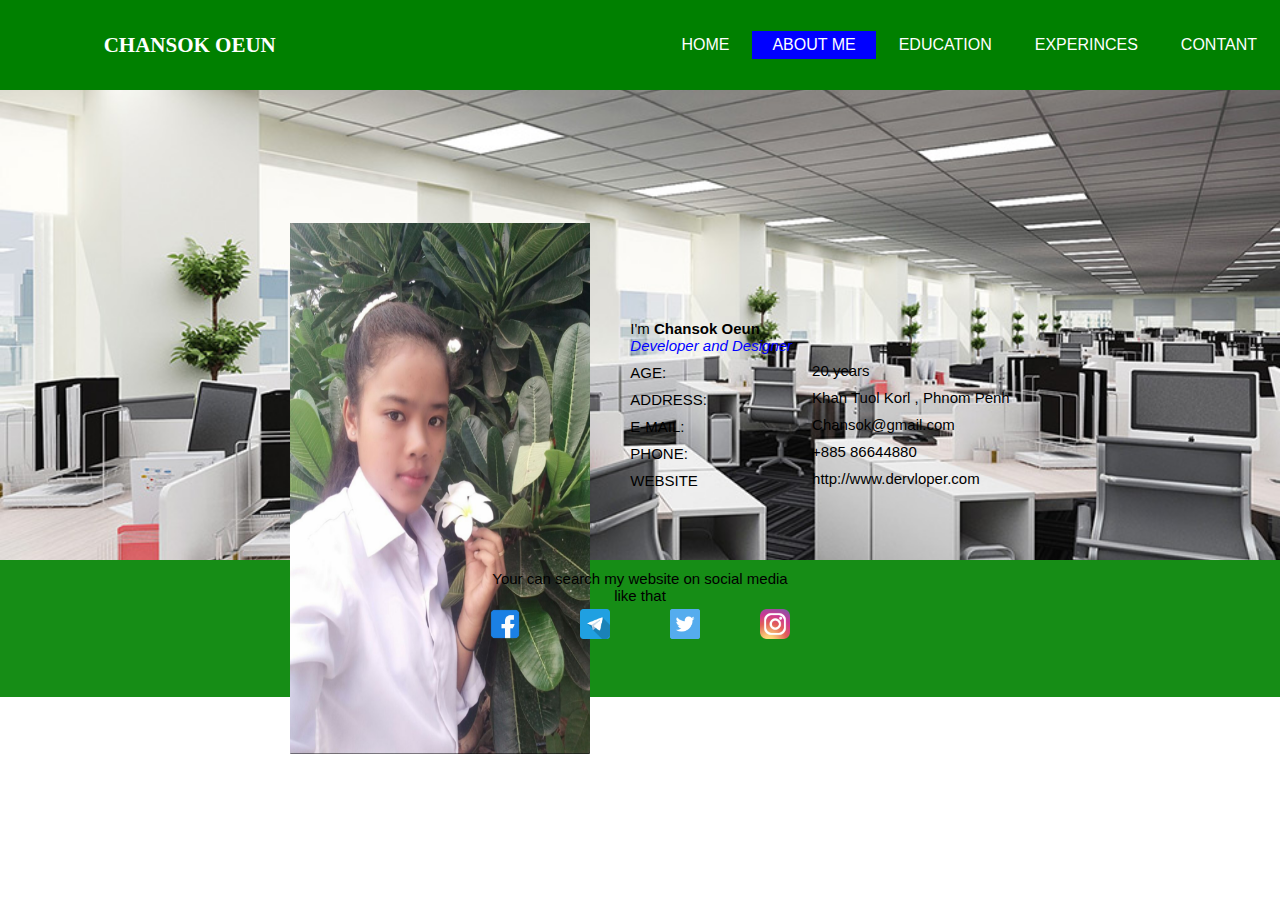
==== pages/about-me .html @ 2fc4b454 "index" ====
<!DOCTYPE html>
<html lang="en">
<head>
    <meta charset="UTF-8">
    <meta http-equiv="X-UA-Compatible" content="IE=edge">
    <meta name="viewport" content="width=device-width, initial-scale=1.0">
    <title>My-CV</title>
    <link rel="stylesheet" href="/css/style.css">
</head>
<body>
    <div class="manu">
        <nav>
            <h4>CHANSOK OEUN</h4>
            <nav>
                <ul>
                    <li><a href="../index.html">Home</a></li>
                    <li class="active"><a href="#">About Me</a></li>
                    <li><a href="education.html">Education</a></li>
                    <li><a href="experinces.html">Experinces</a></li>
                    <li><a href="contact.html">Contant</a></li>
                </ul>
            </nav>
            
        </nav>
    </div>
    <div class="center">
        <div class="imge">
            <img src="../images/follwe.jpg" alt="" class="picture1">
        </div>
        <div class="class7">
            <div class="class07">
                <P>I'm <b>Chansok Oeun</b> <i class="itaty"> <br> Developer and Designer</i></P>
                <p>AGE:</p>
                <P>ADDRESS:</P>
                <P>E-MAIL:</P>
                <P>PHONE:</P>
                <P>WEBSITE</P>
            </div>
            <div class="class8">
                <p> 20 years</p>
                <p>Khan Tuol Korl , Phnom Penh</p>
                <p>Chansok@gmail.com</p>
                <p>+885 86644880</p>
                <p>http://www.dervloper.com</p>
            </div>
        </div>
    </div>
    <footer>
        <p class="class3">Your can search my website on social media </p>
        <p class="class4">like that</p>
        <div class="icon">
            <img src="/images/facebook.png" alt="">
            <img src="/images/telegram.png" alt="">
            <img src="/images/tweet ter.png" alt="">
            <img src="/images/instagram.png" alt="">
        </div>
    </footer>










</body>
</html>
---- css/style.css ----
body{
    margin: 0;
    padding: 0;
    font-family: sans-serif;


}

nav{
    
    display: flex;
    align-items: center;
    position: sticky;
    justify-content:right;
    background: green;
    /* background-image: linear-gradient(); */
    height: 10vh;
}

ul{
    display: flex;
    
    

}
ul li{
    list-style: none;
    margin-right: 3px;
    padding: 5px 20px;
    
    

  
}
ul li a{
    text-decoration: none;
    color:rgb(255, 255, 255);
    text-transform: uppercase;
    
    
    
    
}
ul li:hover{

    background: rgb(187, 139, 139);
    border-radius: 5px;
    
}
h4{
    margin-right: 27%;
    font-size: 21px;
    font-family: 'EB Garamond', serif;
    color:white;
}
.active{
    background: blue;
}
.home{
    background-image: url(../images/head.JPEG);
    background-size: cover;  
    background-position:  center;
    padding-top:30px ;
    height: 90vh;

}
.class01{
    font-size: 40px;
    padding-top: 15px;
}
.class0{
    font-size: 30px;
}

.class01,
.class0,
.class1,
.class2{
    justify-content: center;
    align-items: center;
    display: flex;
    color: rgb(250, 250, 250);  
    font-weight: bold;
}
button{
    margin: auto;
    display: flex;
    justify-content: center;
    padding: 10px;
    width: 15%;
    font-weight:20px ;
    background: blue;
    border-radius: 10px;
    color: white;
    margin-top: 50px;
}
footer{
    background: rgb(22, 141, 22);
    margin: 0;
    padding: 10px;  
    height: 13vh;
}
footer p{
    margin: 0;
}
.icon{
    justify-content: center;
    align-items: center;
    display: flex; 
}
img{
    height: 30px;
    margin: 30px;
    margin-top: 5px;
    border-radius: 1px;
}
.class3, 
.class4{
    display: flex;
    justify-content: center;
    align-items: center;  
    
}



@media(max-width:768px){
    nav{
    
        display: flex;
        align-items: center;
        position: sticky;
        justify-content:right;
        background: rgb(38, 141, 38);
        height: 9vh;
    }
    
    ul{
        display: flex;
        
        
    
    }
    ul li{
        list-style: none;
        margin-right: 1px;
        padding: 5px 20px;
        
        
    
      
    }
    ul li a{
        text-decoration: none;
        color:rgb(255, 255, 255);
        text-transform: uppercase;
        font-size: 10px;
        
        
        
        
    }
    ul li:hover{
    
        background: rgb(187, 139, 139);
        border-radius: 5px;
        
    }
    h4{
        margin-right: 10%;
        font-size: 15px;
        font-family: 'EB Garamond', serif;
        color:white;
    }
    .active{
        background: blue;
    }
    .home{
        background-image: url(../images/head.JPEG);
        background-size: cover;  
        background-position:  center;
        padding-top:20px ;
        height: 75vh;
    
    }
    .class01{
        font-size:25px;
        padding-top: 15px;
    }
    .class0{
        font-size: 20px;
        color: blue;
        margin-top: 20px;
    }
    
    .class01,
    .class0,
    .class1,
    .class2{
        margin: 30px;
        justify-content: center;
        align-items: center;
        display: flex;
        color: rgb(250, 250, 250);  
        font-weight: bold;
    }
    .class2{
        font-size: 10px;
    }
    .class1{
        font-size: 15px;
    }
    button{
        margin: auto;
        display: flex;
        justify-content: center;
        padding: 6px;
        width: 15%;
        font-size: 11px;
        background: blue;
        border-radius: 8px;
        color: white;
        margin-top: 20px;
    }
    footer{
        background: rgb(38, 146, 38);
        height: 9vh;
    }
    footer p{
        margin: 0;
    }
    .icon{
        justify-content: center;
        align-items: center;
        display: flex; 
    }
    img{
        height: 18px;
        margin: 30px;
        margin-top: 5px;
        border-radius: 1px;
    }
    .class3, 
    .class4{
        display: flex;
        justify-content: center;
        align-items: center;
        font-size: 12px;  
        
    }

   

} 


@media(max-width:375px){
    nav{
    
        display: flex;
        align-items: center;
        position: sticky;
        justify-content:right;
        background: rgb(38, 141, 38);
        height: 9vh;
    }
    
    ul{
        display: flex;
        
        
    
    }
    ul li{
        list-style: none;
        margin-right: 1px;
        padding: 5px 20px;
        
        
    
      
    }
    ul li a{
        text-decoration: none;
        color:rgb(255, 255, 255);
        text-transform: uppercase;
        font-size: 5px;
        
        
        
        
    }
    ul li:hover{
    
        background: rgb(187, 139, 139);
        border-radius: 5px;
        
    }
    h4{
        margin-right: 10%;
        font-size: 10px;
        font-family: 'EB Garamond', serif;
        color:white;
    }
    .active{
        background: blue;
    }
    .home{
        background-image: url(../images/head.JPEG);
        background-size: cover;  
        background-position:  center;
        padding-top:20px ;
        height: 70vh;
    
    }
    .class01{
        font-size:25px;
        padding-top: 15px;
    }
    .class0{
        font-size: 20px;
        color: blue;
        margin-top: 20px;
    }
    
    .class01,
    .class0,
    .class1,
    .class2{
        margin: 30px;
        justify-content: center;
        align-items: center;
        display: flex;
        color: rgb(250, 250, 250);  
        font-weight: bold;
    }
    .class2{
        font-size: 10px;
    }
    .class1{
        font-size: 15px;
    }
    button{
        margin: auto;
        display: flex;
        justify-content: center;
        padding: 6px;
        width: 15%;
        font-size: 11px;
        background: blue;
        border-radius: 8px;
        color: white;
        margin-top: 20px;
    }
    footer{
        background: rgb(38, 146, 38);
        height: 9vh;
    }
    footer p{
        margin: 0;
    }
    .icon{
        justify-content: center;
        align-items: center;
        display: flex; 
    }
    img{
        height: 18px;
        margin: 30px;
        margin-top: 5px;
        border-radius: 1px;
    }
    .class3, 
    .class4{
        display: flex;
        justify-content: center;
        align-items: center;
        font-size: 12px;  
        
    }

   
   
    


}


/* =============about me============================= */
.center{
    background-image: url(../images/office.jpg);
    background-size: cover;  
    background-position:  center;
    padding-top:20px ;
    height: 50vh;
    display: flex;
    justify-content: center;
}
.picture1{
    width: 300px;
    height: 59vh;
    padding-top: 30%;

}
.imge{
    display: flex;
    justify-content: center;
}

.class7{
    display: flex;
    align-items: center;
    
}
.class07{
    padding-top: 35%;
}

.class8{
    padding-top: 45%;
}
p{
    margin: 10px; 
    font-size: 15px;
}
.itaty{
    color: blue;
}
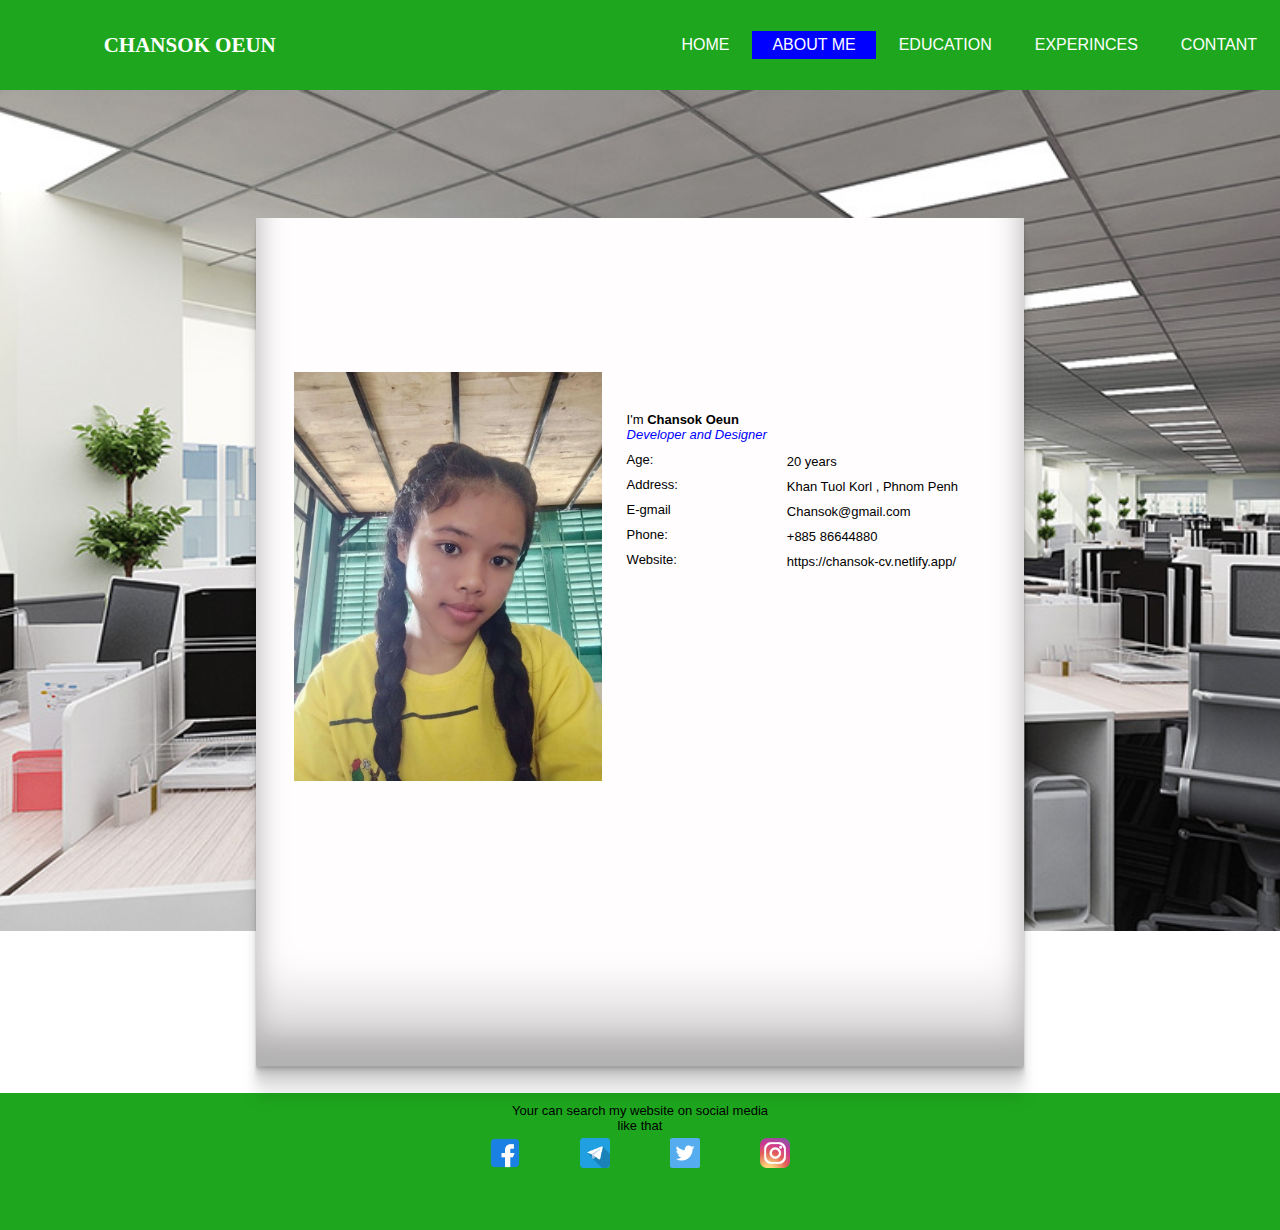
==== commit d46b4883: "index" ====
--- a/pages/about-me .html
+++ b/pages/about-me .html
@@ -5,65 +5,75 @@
     <meta http-equiv="X-UA-Compatible" content="IE=edge">
     <meta name="viewport" content="width=device-width, initial-scale=1.0">
     <title>My-CV</title>
-    <link rel="stylesheet" href="/css/style.css">
+    <link rel="stylesheet" href="../css/style.css">
+    <link rel="stylesheet" href="https://cdnjs.cloudflare.com/ajax/libs/font-awesome/4.7.0/css/font-awesome.min.css">
 </head>
 <body>
-    <div class="manu">
-        <nav>
-            <h4>CHANSOK OEUN</h4>
+    <div class="container">
+        <div class="manu">
             <nav>
-                <ul>
-                    <li><a href="../index.html">Home</a></li>
-                    <li class="active"><a href="#">About Me</a></li>
-                    <li><a href="education.html">Education</a></li>
-                    <li><a href="experinces.html">Experinces</a></li>
-                    <li><a href="contact.html">Contant</a></li>
-                </ul>
+                <h4>CHANSOK OEUN</h4>
+                <nav>
+                    <ul>
+                        <li><a href="../index.html">Home</a></li>
+                        <li class="active"><a href="#">About Me</a></li>
+                        <li><a href="education.html">Education</a></li>
+                        <li><a href="experinces.html">Experinces</a></li>
+                        <li><a href="contact.html">Contant</a></li>
+                    </ul>
+                </nav>
+                
             </nav>
+        </div>
+        <div class="center">
+            <div class="so">
+
+                <div class="imge">
+                    <img src="../images/phone.JPEG" alt="">
+                </div>
+                <div class="class7">
+                    <div class="class07">
+                        <P>I'm <b>Chansok Oeun</b> <i class="itaty"> <br> Developer and Designer</i></P>
+                        <p>Age:</p>
+                        <P>Address:</P>
+                        <P>E-gmail</P>
+                        <P>Phone:</P>
+                        <P>Website:</P>
+                    </div>
+                    <div class="class8">
+                        <p> 20 years</p>
+                        <p>Khan Tuol Korl , Phnom Penh</p>
+                        <p>Chansok@gmail.com</p>
+                        <p>+885 86644880</p>
+                        <p>https://chansok-cv.netlify.app/</p>
+                        
+                    </div>
+                </div>
+        
+            </div>
             
-        </nav>
-    </div>
-    <div class="center">
-        <div class="imge">
-            <img src="../images/follwe.jpg" alt="" class="picture1">
-        </div>
-        <div class="class7">
-            <div class="class07">
-                <P>I'm <b>Chansok Oeun</b> <i class="itaty"> <br> Developer and Designer</i></P>
-                <p>AGE:</p>
-                <P>ADDRESS:</P>
-                <P>E-MAIL:</P>
-                <P>PHONE:</P>
-                <P>WEBSITE</P>
-            </div>
-            <div class="class8">
-                <p> 20 years</p>
-                <p>Khan Tuol Korl , Phnom Penh</p>
-                <p>Chansok@gmail.com</p>
-                <p>+885 86644880</p>
-                <p>http://www.dervloper.com</p>
-            </div>
         </div>
     </div>
+    
     <footer>
         <p class="class3">Your can search my website on social media </p>
         <p class="class4">like that</p>
         <div class="icon">
-            <img src="/images/facebook.png" alt="">
-            <img src="/images/telegram.png" alt="">
-            <img src="/images/tweet ter.png" alt="">
-            <img src="/images/instagram.png" alt="">
+            <a href="https://www.facebook.com/chansok.oeun.92">
+                <img src="/images/facebook.png" alt="">
+            </a>
+            <a href="">
+                <img src="/images/telegram.png" alt="">
+            </a>
+            <a href="">
+                <img src="/images/tweet ter.png" alt="">
+            </a>
+            <a href="">
+                <img src="/images/instagram.png" alt="">
+            </a>
         </div>
     </footer>
 
 
-
-
-
-
-
-
-
-
 </body>
 </html>--- a/css/style.css
+++ b/css/style.css
@@ -12,8 +12,7 @@
     align-items: center;
     position: sticky;
     justify-content:right;
-    background: green;
-    /* background-image: linear-gradient(); */
+    background: #1ea71e;
     height: 10vh;
 }
 
@@ -94,8 +93,9 @@
     color: white;
     margin-top: 50px;
 }
+/* ==fooder=== */
 footer{
-    background: rgb(22, 141, 22);
+    background: #1ea71e;
     margin: 0;
     padding: 10px;  
     height: 13vh;
@@ -108,7 +108,10 @@
     align-items: center;
     display: flex; 
 }
-img{
+
+
+
+.icon img{
     height: 30px;
     margin: 30px;
     margin-top: 5px;
@@ -120,6 +123,18 @@
     justify-content: center;
     align-items: center;  
     
+}
+/* ==========experrince=== */
+.class15{
+    display: flex;
+}
+.cover{
+    width: 85%;
+    height: 45vh;
+    display: flex;
+}
+.work{
+    display: flex;
 }
 
 
@@ -248,6 +263,8 @@
         font-size: 12px;  
         
     }
+    /* ===about== */
+
 
    
 
@@ -389,44 +406,61 @@
 
 /* =============about me============================= */
 .center{
-    background-image: url(../images/office.jpg);
+    background-image: url(../images/office.jpg) ;
     background-size: cover;  
     background-position:  center;
-    padding-top:20px ;
-    height: 50vh;
-    display: flex;
+    margin-bottom: 18vh;
+    display: flex;
+
+
+}
+.so {
+    display: flex;
+    width: 60%;
+    margin: auto;
+    height: 80vh;
+    margin-bottom: -15vh;
+    margin-top: 10%;
     justify-content: center;
-}
-.picture1{
-    width: 300px;
-    height: 59vh;
-    padding-top: 30%;
-
-}
+    background-color:rgb(255, 253, 253);
+    padding-bottom: 10%; 
+    box-shadow: rgba(0, 0, 0, 0.088) 0px -23px 25px 0px inset, rgba(0, 0, 0, 0.15) 0px -36px 30px 0px inset, rgba(0, 0, 0, 0.1) 0px -79px 40px 0px inset, rgba(0, 0, 0, 0.06) 0px 2px 1px, rgba(0, 0, 0, 0.09) 0px 4px 2px, rgba(0, 0, 0, 0.09) 0px 8px 4px, rgba(0, 0, 0, 0.09) 0px 16px 8px, rgba(0, 0, 0, 0.09) 0px 32px 16px;
+}
+.imge img {
+    width: 100%;
+    margin-top: 50%;
+   
+
+} 
 .imge{
-    display: flex;
-    justify-content: center;
+    width: 40%;
 }
 
 .class7{
-    display: flex;
-    align-items: center;
+    width: 50%;
+    display: flex;
+    margin-top: 24%;
+    margin-bottom: 5px;
+
     
 }
 .class07{
-    padding-top: 35%;
-}
-
+    margin-left: 15px;
+}
 .class8{
-    padding-top: 45%;
-}
+    padding-top: 42px;
+}
+
+
+ 
 p{
     margin: 10px; 
-    font-size: 15px;
+    font-size: 13px;
 }
 .itaty{
     color: blue;
-}
-
-
- +    font-size: 13px;
+
+}
+/* /* ==exper=== */
+
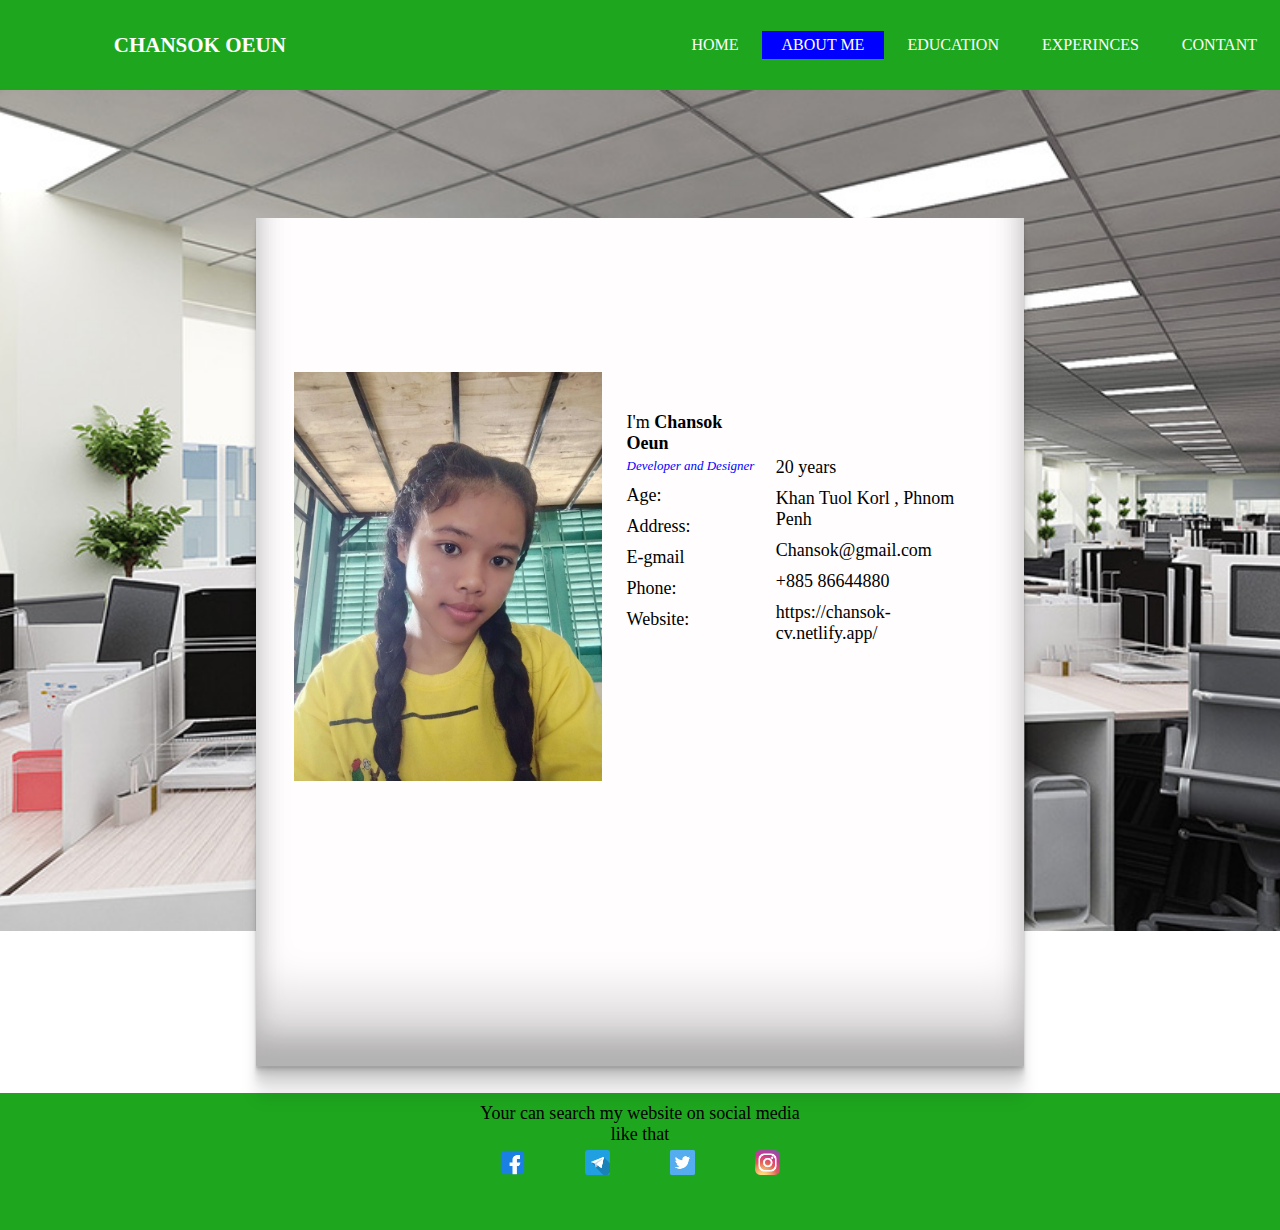
==== commit 9c523da0: "index" ====
--- a/pages/about-me .html
+++ b/pages/about-me .html
@@ -33,7 +33,7 @@
                 </div>
                 <div class="class7">
                     <div class="class07">
-                        <P>I'm <b>Chansok Oeun</b> <i class="itaty"> <br> Developer and Designer</i></P>
+                        <P>I'm <span> Chansok Oeun</span>  <i class="itaty"> <br> Developer and Designer</i></P>
                         <p>Age:</p>
                         <P>Address:</P>
                         <P>E-gmail</P>
--- a/css/style.css
+++ b/css/style.css
@@ -1,7 +1,7 @@
 body{
     margin: 0;
     padding: 0;
-    font-family: sans-serif;
+    font-family:serif;
 
 
 }
@@ -26,10 +26,6 @@
     list-style: none;
     margin-right: 3px;
     padding: 5px 20px;
-    
-    
-
-  
 }
 ul li a{
     text-decoration: none;
@@ -112,10 +108,10 @@
 
 
 .icon img{
-    height: 30px;
+    height: 25px;
     margin: 30px;
     margin-top: 5px;
-    border-radius: 1px;
+    border-radius: px;
 }
 .class3, 
 .class4{
@@ -140,6 +136,147 @@
 
 
 @media(max-width:768px){
+    ul li a{
+        font-size: 10px; 
+    }
+    h4{
+        margin-right: 10%;
+        font-size: 15px;
+    }
+    .class01,
+    .class0,
+    .class1,
+    .class2{
+        margin: 30px;
+    }
+    .class2{
+        font-size: 10px;
+    }
+    .class1{
+        font-size: 15px;
+    }
+    button{
+        padding: 6px;
+        width: 15%;
+        font-size: 11px;
+        border-radius: 8px;
+    }
+    img{
+        height: 18px;
+        margin: 30px;
+        margin-top: 5px;
+        border-radius: 1px;
+    }
+    .class3, 
+    .class4{
+        font-size: 12px;    
+    }
+    /* ===about== */
+    .center{
+        margin-bottom: 18vh;
+    }
+    .so {
+        width: 10%;
+        height: 80vh;
+        margin-bottom: -15vh;
+        margin-top: 10%;
+        padding-bottom: 10%; 
+    }
+    .imge img {
+        width: 100%;
+        margin-top: 50%;
+    } 
+    .imge{
+        width: 40%;
+    }
+    
+    .class7{
+        width: 50%;
+        display: flex;
+        margin-top: 24%;
+        margin-bottom: 5px;
+    }
+    .class07{
+        margin-left: 15px;
+    }
+    .class8{
+        padding-top: 45px;
+    }
+    p{
+        margin: 10px; 
+        font-size: 12px;
+    }
+
+    .itaty{
+        font-size: 13px;
+    
+    }
+    /* /* ==education== */
+    
+    .class08{
+        display: flex;
+        background-color: rgb(189, 86, 86);
+        padding-top: 25px;
+    
+    
+    
+    }
+    .follwer{
+        width: 60%;
+        margin-left: 30%;
+        margin-bottom: 30px;
+        
+       
+    }
+    .class9{
+        margin-left: 10px;
+        font-size: 18px;
+        margin-top: 30px;
+        width: 60%;
+        
+    
+    }
+    
+    .class10{
+        width: 25%;
+        padding: 30px;
+        box-shadow: rgba(0, 0, 0, 0.19) 0px 10px 20px, rgba(0, 0, 0, 0.23) 0px 6px 6px;    
+        
+    }
+    .class11{
+        width: 300px;
+    
+    }
+    .hat{
+        justify-content: center;
+        align-items: center;
+        margin: auto;
+        width: 80px;
+    }
+    .imge1{
+      display: flex;
+    }
+    
+    b{
+        display: flex;
+        justify-content: center;
+    }
+    .know{
+        display: flex;
+        padding: 30px;
+        justify-content: space-around;
+     
+        
+    }
+    
+
+
+   
+
+} 
+
+
+@media(max-width:375px){
     nav{
     
         display: flex;
@@ -169,7 +306,7 @@
         text-decoration: none;
         color:rgb(255, 255, 255);
         text-transform: uppercase;
-        font-size: 10px;
+        font-size: 5px;
         
         
         
@@ -183,7 +320,7 @@
     }
     h4{
         margin-right: 10%;
-        font-size: 15px;
+        font-size: 10px;
         font-family: 'EB Garamond', serif;
         color:white;
     }
@@ -195,7 +332,7 @@
         background-size: cover;  
         background-position:  center;
         padding-top:20px ;
-        height: 75vh;
+        height: 70vh;
     
     }
     .class01{
@@ -263,138 +400,6 @@
         font-size: 12px;  
         
     }
-    /* ===about== */
-
-
-   
-
-} 
-
-
-@media(max-width:375px){
-    nav{
-    
-        display: flex;
-        align-items: center;
-        position: sticky;
-        justify-content:right;
-        background: rgb(38, 141, 38);
-        height: 9vh;
-    }
-    
-    ul{
-        display: flex;
-        
-        
-    
-    }
-    ul li{
-        list-style: none;
-        margin-right: 1px;
-        padding: 5px 20px;
-        
-        
-    
-      
-    }
-    ul li a{
-        text-decoration: none;
-        color:rgb(255, 255, 255);
-        text-transform: uppercase;
-        font-size: 5px;
-        
-        
-        
-        
-    }
-    ul li:hover{
-    
-        background: rgb(187, 139, 139);
-        border-radius: 5px;
-        
-    }
-    h4{
-        margin-right: 10%;
-        font-size: 10px;
-        font-family: 'EB Garamond', serif;
-        color:white;
-    }
-    .active{
-        background: blue;
-    }
-    .home{
-        background-image: url(../images/head.JPEG);
-        background-size: cover;  
-        background-position:  center;
-        padding-top:20px ;
-        height: 70vh;
-    
-    }
-    .class01{
-        font-size:25px;
-        padding-top: 15px;
-    }
-    .class0{
-        font-size: 20px;
-        color: blue;
-        margin-top: 20px;
-    }
-    
-    .class01,
-    .class0,
-    .class1,
-    .class2{
-        margin: 30px;
-        justify-content: center;
-        align-items: center;
-        display: flex;
-        color: rgb(250, 250, 250);  
-        font-weight: bold;
-    }
-    .class2{
-        font-size: 10px;
-    }
-    .class1{
-        font-size: 15px;
-    }
-    button{
-        margin: auto;
-        display: flex;
-        justify-content: center;
-        padding: 6px;
-        width: 15%;
-        font-size: 11px;
-        background: blue;
-        border-radius: 8px;
-        color: white;
-        margin-top: 20px;
-    }
-    footer{
-        background: rgb(38, 146, 38);
-        height: 9vh;
-    }
-    footer p{
-        margin: 0;
-    }
-    .icon{
-        justify-content: center;
-        align-items: center;
-        display: flex; 
-    }
-    img{
-        height: 18px;
-        margin: 30px;
-        margin-top: 5px;
-        border-radius: 1px;
-    }
-    .class3, 
-    .class4{
-        display: flex;
-        justify-content: center;
-        align-items: center;
-        font-size: 12px;  
-        
-    }
 
    
    
@@ -448,19 +453,219 @@
     margin-left: 15px;
 }
 .class8{
-    padding-top: 42px;
+    padding-top: 45px;
 }
 
 
  
 p{
     margin: 10px; 
-    font-size: 13px;
+    font-size: 18px;
+}
+span{
+    font-weight: bold;
 }
 .itaty{
     color: blue;
     font-size: 13px;
 
 }
-/* /* ==exper=== */
-
+/* /* ==education== */
+
+.class08{
+    display: flex;
+    background-color: rgb(229, 226, 226);
+    padding-top: 25px;
+
+
+
+}
+.follwer{
+    width: 60%;
+    margin-left: 30%;
+    margin-bottom: 30px;
+    
+   
+}
+.class9{
+    margin-left: 10px;
+    font-size: 18px;
+    margin-top: 30px;
+    width: 60%;
+    
+
+}
+
+.class10{
+    width: 25%;
+    padding: 30px;
+    box-shadow: rgba(0, 0, 0, 0.19) 0px 10px 20px, rgba(0, 0, 0, 0.23) 0px 6px 6px;    
+    
+}
+.class11{
+    width: 300px;
+
+}
+.hat{
+    justify-content: center;
+    align-items: center;
+    margin: auto;
+    width: 80px;
+}
+.imge1{
+  display: flex;
+}
+
+b{
+    display: flex;
+    justify-content: center;
+}
+.know{
+    display: flex;
+    padding: 30px;
+    justify-content: space-around;
+ 
+    
+}
+
+/* ==experince=== */
+.imge2{
+    width: 19%;
+    margin-left: 40px;
+   
+}
+.class15{
+    background-color: rgb(213, 223, 213);
+    width: 90%;
+    margin: auto;
+    padding: 2%;
+    
+}
+.class20{
+    background-color: rgb(209, 202, 202);
+    display: flex;
+    padding: 2%;
+    width: 90%;
+    margin: auto;
+    margin-top: 20px;
+    margin-bottom: 20px;
+  
+}
+.new{
+    font-size: 18px;
+    padding: 10px;
+}
+.teach{
+    width: 80%;
+}
+.class18{
+    font-size: 18px;
+    width: 60%;
+    padding: 50px;
+    margin-left: -40px;
+
+}
+.coverletter{
+    /* background: rgb(153, 156, 165); */
+    width: 70%;
+    margin: auto;
+    align-items: center;
+    padding-top: 20px;
+    padding: 5%;
+    margin-bottom: 20px;
+    box-shadow: rgba(100, 100, 111, 0.2) 0px 7px 29px 0px;
+
+} 
+
+.nam{
+    font-size: 18px;
+    padding-left: 20px;
+}
+.class23{
+    justify-content: center;
+    align-items: center;
+    display: flex;
+}
+.class25,
+.sin{
+    margin-left: 20px;
+}
+/* ==cotact== */
+.class27{
+    padding-bottom: 20px;
+}
+/* form{
+    border: 2px solid black;
+    padding-bottom: 0px;
+}
+input[type="text"]{
+    width: 40%;
+    padding: 15px;
+    margin-bottom: 20px;
+    margin-left: 40px;
+}
+.row{
+    display: flex;
+    margin-left: 20px;
+}
+   */
+
+   form {
+    width: 40%;
+    border: 1px solid #ccc;
+    padding: 60px;
+    
+}
+.row {
+    display: flex;
+    margin: 20px;
+}
+.colLeft {
+    width: 20%;
+    display: flex;
+    align-items: center;
+
+}
+.colRight {
+    width: 80%;
+    display: flex;
+    justify-content: space-between;
+}
+
+input[type="text"]{
+    width: 100%;
+    height: 3em;
+    font: 1em ;
+
+}
+label{
+    font-size: 17px;
+}
+h2{
+    display: flex;
+    justify-content: center;
+}
+.map{
+    width: 40%;
+    box-shadow: rgba(50, 50, 93, 0.25) 0px 50px 100px -20px, rgba(0, 0, 0, 0.3) 0px 30px 60px -30px;
+}
+.big{
+    display: flex;
+}
+button{
+    margin-bottom: 20px;
+    font-weight: bold;
+    font-size: 15px;
+
+}
+
+
+
+
+
+
+
+
+
+
+
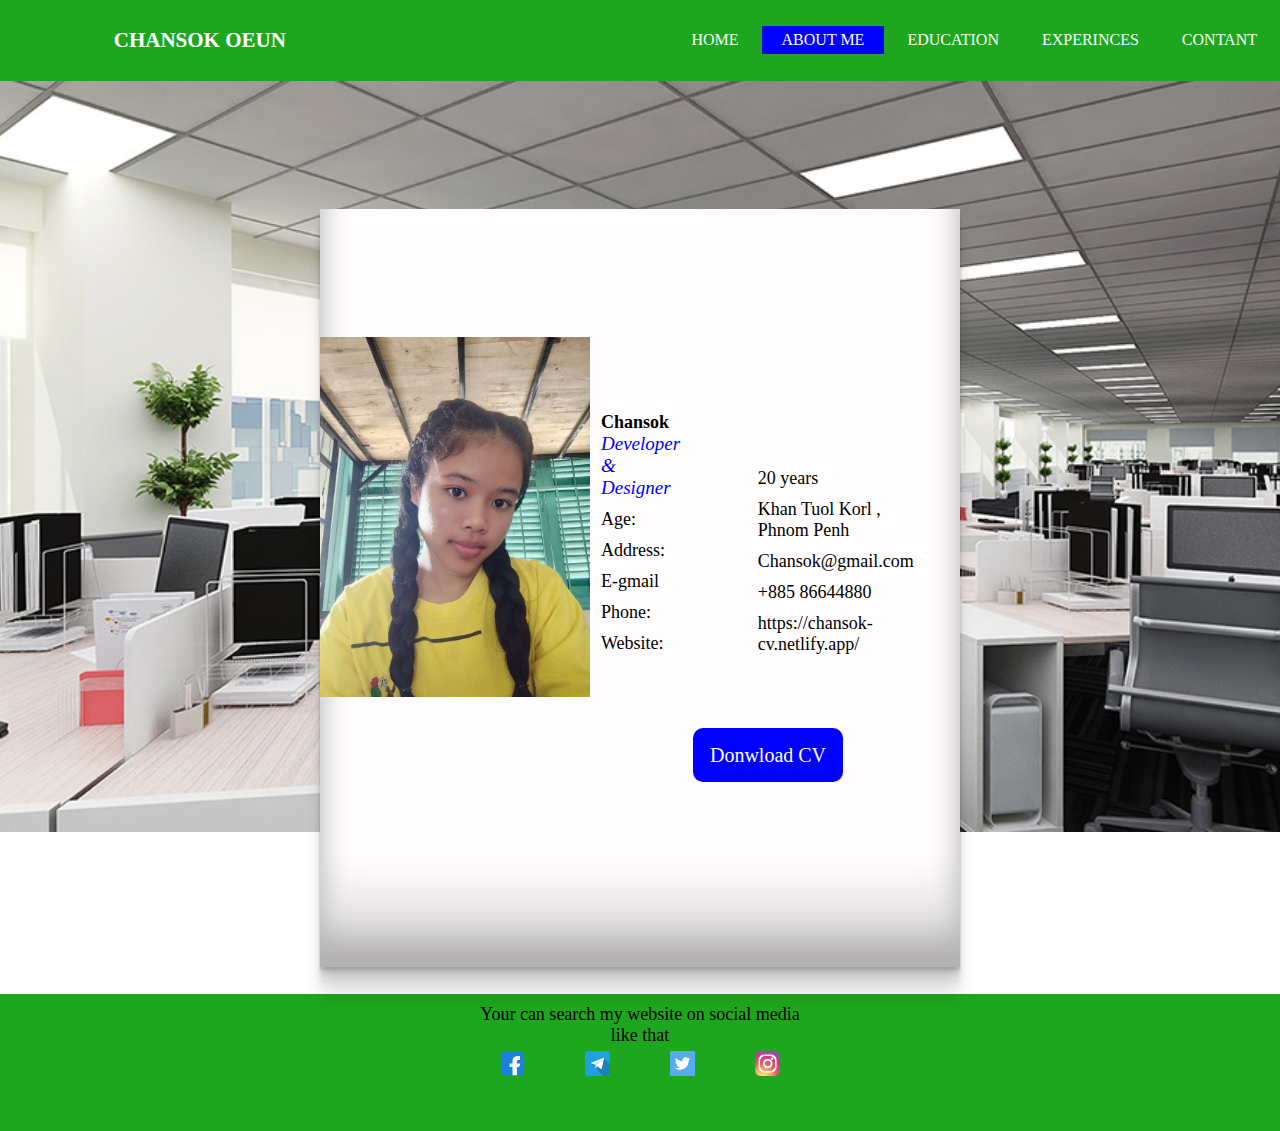
==== commit 16965d0a: "index" ====
--- a/pages/about-me .html
+++ b/pages/about-me .html
@@ -25,31 +25,36 @@
                 
             </nav>
         </div>
-        <div class="center">
+        <div class="pictures">
             <div class="so">
-
                 <div class="imge">
                     <img src="../images/phone.JPEG" alt="">
                 </div>
-                <div class="class7">
-                    <div class="class07">
-                        <P>I'm <span> Chansok Oeun</span>  <i class="itaty"> <br> Developer and Designer</i></P>
-                        <p>Age:</p>
-                        <P>Address:</P>
-                        <P>E-gmail</P>
-                        <P>Phone:</P>
-                        <P>Website:</P>
+                <div class="class34">
+                    <div class="class7">
+                        <div class="class07">
+                            <P><span> Chansok</span>  <i class="itaty"> <br> Developer & Designer</i></P>
+                            <p>Age:</p>
+                            <P>Address:</P>
+                            <P>E-gmail</P>
+                            <P>Phone:</P>
+                            <P>Website:</P>
+                        </div>
+                        <div class="class8">
+                            <p> 20 years</p>
+                            <p>Khan Tuol Korl , Phnom Penh</p>
+                            <p>Chansok@gmail.com</p>
+                            <p>+885 86644880</p>
+                            <p>https://chansok-cv.netlify.app/</p>
+                            
+                        </div>
+
                     </div>
-                    <div class="class8">
-                        <p> 20 years</p>
-                        <p>Khan Tuol Korl , Phnom Penh</p>
-                        <p>Chansok@gmail.com</p>
-                        <p>+885 86644880</p>
-                        <p>https://chansok-cv.netlify.app/</p>
-                        
+                    <div class="down">
+                        <div class="donwloding">Donwload CV</div>
                     </div>
                 </div>
-        
+            
             </div>
             
         </div>
--- a/css/style.css
+++ b/css/style.css
@@ -5,22 +5,19 @@
 
 
 }
-
-nav{
-    
+.manu {
+    background: #1ea71e;
+
+}
+nav {
     display: flex;
     align-items: center;
     position: sticky;
-    justify-content:right;
-    background: #1ea71e;
-    height: 10vh;
+    justify-content: right;
 }
 
 ul{
     display: flex;
-    
-    
-
 }
 ul li{
     list-style: none;
@@ -38,7 +35,7 @@
 }
 ul li:hover{
 
-    background: rgb(187, 139, 139);
+    background: rgb(199, 179, 179);
     border-radius: 5px;
     
 }
@@ -175,16 +172,218 @@
     .center{
         margin-bottom: 18vh;
     }
-    .so {
-        width: 10%;
+    .center .so {
+        width: 80%;
+        height: 50vh;
+        margin-bottom: -15vh;
+        padding-bottom: 24%;
+    }
+    .center .imge img {
+        width: 90%;
+        margin-top: 50%;
+        height: 30vh;
+    } 
+    .center .imge{
+        width: 40%;
+    }
+    
+    .center .class7{
+        width: 80%;
+        margin-top: 40%;
+        margin-bottom: 5px;
+    }
+   
+    .center .class07{
+        margin-left:10px;
+    }
+    .center .class8{
+        padding-top: 80px;
+        width: 300px;
+    }
+    .center p{
+        margin: 10px; 
+        font-size: 15px;
+        
+    }
+
+    .center .itaty{
+        font-size: 14px;
+    
+    }
+    .center span{
+        font-size: 15px;
+    }
+    .down .donwloding{
+        background-color: blue;
+        width: 120px;
+        height: 3vh;
+        border-radius: 10px;
+        font-size: 15px;
+
+    
+    }
+     /* ==education== */
+    
+    .all .class08{
+        width: 100%;
+        padding-top: 20px;
+        background-color: rgb(219, 217, 217);
+    }
+
+    .class08 img{
+        width: 90%;
+        height: 30vh;
+    
+    }
+
+    .know{
+        display: inline;
+        flex-wrap: wrap;
+    }
+    .follwer {
+        width: 70%;
+        margin-left: 30%;
+        margin-bottom: 30px;   
+    }
+    .all .class9{
+        margin-left: 10px;
+        font-size: 15px;
+        margin-top: 30px;
+        width: 60%;
+        flex-wrap: wrap;
+    }
+    .class08 .class9{
+        width: 50%;
+        margin-left: 80px;
+    }
+    .all .class10{
+        width: 40%;
+        flex-wrap: wrap;
+        padding: 30px;
+        box-shadow: rgba(0, 0, 0, 0.19) 0px 10px 20px, rgba(0, 0, 0, 0.23) 0px 6px 6px;    
+ 
+    }
+    .class10 .class11{
+        width: 100px;
+        font-size: 15px;
+    }
+    .imge1 .hat{
+        width: 100px;
+        height: 10vh;
+    }
+    .class10 b{
+        display: flex;    }
+    .card .know{
+        display: flex;
+        padding: 30px;
+    }
+    .class10 .class11{
+        width:90%;
+    }
+    /* experince */
+    .class15 .imge2{
+        width: 69%;
+        margin-left: 10px;
+       
+    }
+    .imge2 .cover {
+        width:200px;
+        height: 25vh;
+    }
+    .class30 .class15{
+        width: 90%;
+        
+    }
+    .class15 .class16{
+        padding-top: 10px;
+        margin-right: 40%;
+    }
+    .imge17 .teach{
+        width: 85%;
+        height: 25vh;
+    }
+    /* ==contact== */
+
+.class27 form {
+    width: 90%;
+    padding: 1px;
+    
+}
+.colRight input[type="text"]{
+    width: 100%;
+    height: 4em;
+    font: 1em ;
+}
+
+.imgess .map{
+    margin-top: 70px;
+    width: 90%;
+    height: 40vh;
+}
+.id button{
+    margin-bottom: 100px;
+
+}
+
+} 
+
+
+@media(max-width: 460px){
+
+    nav {
+        flex-direction: column;
+    }
+    ul{
+        flex-direction: column;
+        padding: 0;
+    } 
+    h4, ul li {
+        text-align: center;
+    }
+    .class01{
+        font-size: 25px;
+    }
+    .class0{
+        font-size: 15px;
+    }
+    .class1{
+        font-size: 10px;
+        justify-content: center;
+    }
+    .class2{
+        font-size:12px;
+    }
+    .container button{
+        font-size: 10px;
+        background: blue;
+        width: 80px;
+        padding: 5px;
+    }
+
+
+    /* ==about me == */
+    .center{
+        margin-bottom: 18vh;
+        display: flex;
+    
+    
+    }
+    .center .so {
+
+        width: 60%;
+        margin: auto;
         height: 80vh;
         margin-bottom: -15vh;
         margin-top: 10%;
+        justify-content: center;
+
         padding-bottom: 10%; 
     }
-    .imge img {
+    .so .imge img {
         width: 100%;
         margin-top: 50%;
+       
+    
     } 
     .imge{
         width: 40%;
@@ -195,38 +394,45 @@
         display: flex;
         margin-top: 24%;
         margin-bottom: 5px;
+    
+        
     }
     .class07{
         margin-left: 15px;
     }
     .class8{
-        padding-top: 45px;
-    }
+        padding-top: 55px;
+    }
+    
+    
+     
     p{
         margin: 10px; 
-        font-size: 12px;
-    }
-
+        font-size: 18px;
+    }
+    span{
+        font-weight: bold;
+    }
     .itaty{
-        font-size: 13px;
-    
-    }
-    /* /* ==education== */
-    
-    .class08{
-        display: flex;
-        background-color: rgb(189, 86, 86);
+        color: blue;
+        font-size: 19px;
+    
+    }
+    /* ====education=== */
+    .class34 .class08{
+        display: flex;
+        background-color: rgb(106, 72, 72);
         padding-top: 25px;
-    
-    
-    
-    }
+    }
+
+
+
     .follwer{
         width: 60%;
         margin-left: 30%;
         margin-bottom: 30px;
         
-       
+    
     }
     .class9{
         margin-left: 10px;
@@ -234,9 +440,9 @@
         margin-top: 30px;
         width: 60%;
         
-    
-    }
-    
+
+    }
+
     .class10{
         width: 25%;
         padding: 30px;
@@ -245,7 +451,7 @@
     }
     .class11{
         width: 300px;
-    
+
     }
     .hat{
         justify-content: center;
@@ -254,9 +460,9 @@
         width: 80px;
     }
     .imge1{
-      display: flex;
-    }
-    
+    display: flex;
+    }
+
     b{
         display: flex;
         justify-content: center;
@@ -265,144 +471,78 @@
         display: flex;
         padding: 30px;
         justify-content: space-around;
-     
+    
         
     }
-    
-
-
-   
-
-} 
-
-
-@media(max-width:375px){
-    nav{
-    
+    /* ===contact== */
+    .class27{
+        padding-bottom: 20px;
+    }
+    .class27 form{
+        justify-content: center;
+        border: 2px solid rgb(231, 25, 25);
+        padding-bottom: 0px;
+    }
+    input[type="text"]{
+        width: 40%;
+        padding: 15px;
+        margin-bottom: 20px;
+        margin-left: 40px;
+    }
+    .row{
+        display: flex;
+        margin-left: 20px;
+    }
+    
+    
+    
+    .row {
+        display: flex;
+        margin: 20px;
+    }
+    .colLeft {
+        width: 20%;
         display: flex;
         align-items: center;
-        position: sticky;
-        justify-content:right;
-        background: rgb(38, 141, 38);
-        height: 9vh;
-    }
-    
-    ul{
-        display: flex;
-        
-        
-    
-    }
-    ul li{
-        list-style: none;
-        margin-right: 1px;
-        padding: 5px 20px;
-        
-        
-    
-      
-    }
-    ul li a{
-        text-decoration: none;
-        color:rgb(255, 255, 255);
-        text-transform: uppercase;
-        font-size: 5px;
-        
-        
-        
-        
-    }
-    ul li:hover{
-    
-        background: rgb(187, 139, 139);
-        border-radius: 5px;
-        
-    }
-    h4{
-        margin-right: 10%;
-        font-size: 10px;
-        font-family: 'EB Garamond', serif;
-        color:white;
-    }
-    .active{
-        background: blue;
-    }
-    .home{
-        background-image: url(../images/head.JPEG);
-        background-size: cover;  
-        background-position:  center;
-        padding-top:20px ;
-        height: 70vh;
-    
-    }
-    .class01{
-        font-size:25px;
-        padding-top: 15px;
-    }
-    .class0{
-        font-size: 20px;
-        color: blue;
-        margin-top: 20px;
-    }
-    
-    .class01,
-    .class0,
-    .class1,
-    .class2{
-        margin: 30px;
+    
+    }
+    .colRight {
+        width: 80%;
+        display: flex;
+        justify-content: space-between;
+    }
+    
+    input[type="text"]{
+        width: 100%;
+        height: 3em;
+        font: 1em ;
+    
+    }
+    label{
+        font-size: 17px;
+    }
+    h2{
+        display: flex;
         justify-content: center;
-        align-items: center;
-        display: flex;
-        color: rgb(250, 250, 250);  
+    }
+    .map{
+        width: 40%;
+        justify-content:center;
+        display: flex;
+        margin: auto;
+        box-shadow: rgba(50, 50, 93, 0.25) 0px 50px 100px -20px, rgba(0, 0, 0, 0.3) 0px 30px 60px -30px;
+    }
+    .big{
+        display: flex;
+    }
+    button{
+        margin-bottom: 20px;
         font-weight: bold;
-    }
-    .class2{
-        font-size: 10px;
-    }
-    .class1{
         font-size: 15px;
-    }
-    button{
-        margin: auto;
-        display: flex;
-        justify-content: center;
-        padding: 6px;
-        width: 15%;
-        font-size: 11px;
-        background: blue;
-        border-radius: 8px;
-        color: white;
-        margin-top: 20px;
-    }
-    footer{
-        background: rgb(38, 146, 38);
-        height: 9vh;
-    }
-    footer p{
-        margin: 0;
-    }
-    .icon{
-        justify-content: center;
-        align-items: center;
-        display: flex; 
-    }
-    img{
-        height: 18px;
-        margin: 30px;
-        margin-top: 5px;
-        border-radius: 1px;
-    }
-    .class3, 
-    .class4{
-        display: flex;
-        justify-content: center;
-        align-items: center;
-        font-size: 12px;  
-        
-    }
-
-   
-   
+    
+    }
+    
+    
     
 
 
@@ -410,7 +550,7 @@
 
 
 /* =============about me============================= */
-.center{
+.pictures{
     background-image: url(../images/office.jpg) ;
     background-size: cover;  
     background-position:  center;
@@ -421,9 +561,9 @@
 }
 .so {
     display: flex;
-    width: 60%;
+    width: 50%;
     margin: auto;
-    height: 80vh;
+    height: 70vh;
     margin-bottom: -15vh;
     margin-top: 10%;
     justify-content: center;
@@ -432,8 +572,9 @@
     box-shadow: rgba(0, 0, 0, 0.088) 0px -23px 25px 0px inset, rgba(0, 0, 0, 0.15) 0px -36px 30px 0px inset, rgba(0, 0, 0, 0.1) 0px -79px 40px 0px inset, rgba(0, 0, 0, 0.06) 0px 2px 1px, rgba(0, 0, 0, 0.09) 0px 4px 2px, rgba(0, 0, 0, 0.09) 0px 8px 4px, rgba(0, 0, 0, 0.09) 0px 16px 8px, rgba(0, 0, 0, 0.09) 0px 32px 16px;
 }
 .imge img {
-    width: 100%;
+
     margin-top: 50%;
+    height: 40vh;
    
 
 } 
@@ -444,7 +585,7 @@
 .class7{
     width: 50%;
     display: flex;
-    margin-top: 24%;
+    margin-top: 50%;
     margin-bottom: 5px;
 
     
@@ -453,23 +594,37 @@
     margin-left: 15px;
 }
 .class8{
-    padding-top: 45px;
-}
-
-
- 
+    padding-top: 55px;
+    padding: 30%;
+
+}
 p{
     margin: 10px; 
     font-size: 18px;
+
 }
 span{
     font-weight: bold;
 }
 .itaty{
     color: blue;
-    font-size: 13px;
-
-}
+    font-size: 19px;
+
+}
+.donwloding{
+    background-color: blue;
+    width: 150px;
+    height: 6vh;
+    display: flex;
+    justify-content: center;
+    align-items: center;
+    border-radius: 10px;
+    color: white;
+    font-size: 20px;
+    margin: auto;
+
+}
+
 /* /* ==education== */
 
 .class08{
@@ -590,12 +745,12 @@
 .sin{
     margin-left: 20px;
 }
-/* ==cotact== */
+/* ======cotact======= */
 .class27{
     padding-bottom: 20px;
 }
-/* form{
-    border: 2px solid black;
+form{
+    justify-content: center;
     padding-bottom: 0px;
 }
 input[type="text"]{
@@ -608,14 +763,7 @@
     display: flex;
     margin-left: 20px;
 }
-   */
-
-   form {
-    width: 40%;
-    border: 1px solid #ccc;
-    padding: 60px;
-    
-}
+
 .row {
     display: flex;
     margin: 20px;
@@ -647,6 +795,9 @@
 }
 .map{
     width: 40%;
+    justify-content:center;
+    display: flex;
+    margin: auto;
     box-shadow: rgba(50, 50, 93, 0.25) 0px 50px 100px -20px, rgba(0, 0, 0, 0.3) 0px 30px 60px -30px;
 }
 .big{
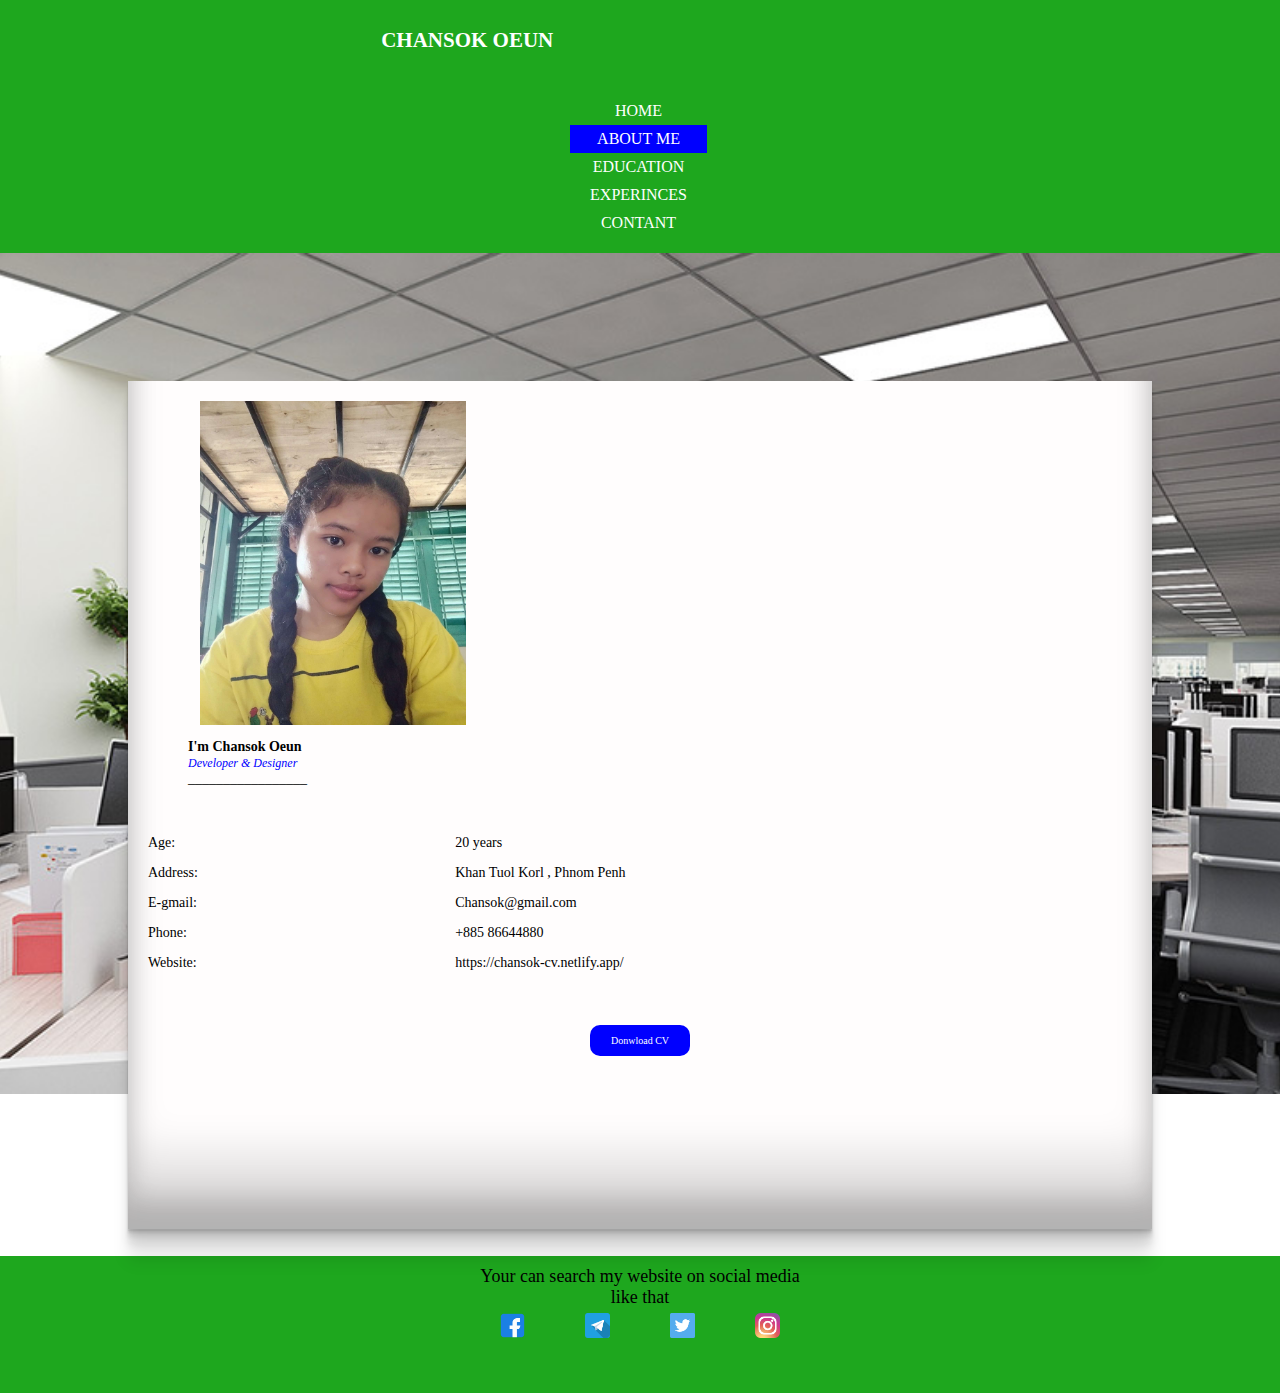
==== commit ae063fc6: "index" ====
--- a/pages/about-me .html
+++ b/pages/about-me .html
@@ -31,12 +31,13 @@
                     <img src="../images/phone.JPEG" alt="">
                 </div>
                 <div class="class34">
+                    <P class="class40"><span>I'm Chansok Oeun</span>  <i class="itaty"> <br> Developer & Designer</i> <br>_________________</P>
                     <div class="class7">
+
                         <div class="class07">
-                            <P><span> Chansok</span>  <i class="itaty"> <br> Developer & Designer</i></P>
                             <p>Age:</p>
                             <P>Address:</P>
-                            <P>E-gmail</P>
+                            <P>E-gmail:</P>
                             <P>Phone:</P>
                             <P>Website:</P>
                         </div>
--- a/css/style.css
+++ b/css/style.css
@@ -140,12 +140,7 @@
         margin-right: 10%;
         font-size: 15px;
     }
-    .class01,
-    .class0,
-    .class1,
-    .class2{
-        margin: 30px;
-    }
+
     .class2{
         font-size: 10px;
     }
@@ -169,87 +164,46 @@
         font-size: 12px;    
     }
     /* ===about== */
-    .center{
-        margin-bottom: 18vh;
-    }
-    .center .so {
-        width: 80%;
-        height: 50vh;
+    .pictures .so {
+        width: 70%;
+        height: 60vh;
         margin-bottom: -15vh;
-        padding-bottom: 24%;
-    }
-    .center .imge img {
-        width: 90%;
-        margin-top: 50%;
-        height: 30vh;
+    }
+    .pictures .imge img {
+        width: 70%;
+        height: 30vh; 
     } 
-    .center .imge{
-        width: 40%;
-    }
-    
-    .center .class7{
-        width: 80%;
-        margin-top: 40%;
-        margin-bottom: 5px;
-    }
-   
-    .center .class07{
-        margin-left:10px;
-    }
-    .center .class8{
-        padding-top: 80px;
-        width: 300px;
-    }
-    .center p{
-        margin: 10px; 
+    .pictures .imge{
+        width: 100%;  
+    }
+    .pictures .class7{
+        margin-left: -33%;
+        padding: 30px; 
+    }
+    .pictures .class40 {
+        margin-bottom: -40px;
+
+
+    }
+    .pictures .class34{
+        margin-top: 30%;
+    }
+    .pictures p{
         font-size: 15px;
-        
-    }
-
-    .center .itaty{
-        font-size: 14px;
-    
-    }
-    .center span{
-        font-size: 15px;
-    }
-    .down .donwloding{
-        background-color: blue;
-        width: 120px;
-        height: 3vh;
-        border-radius: 10px;
-        font-size: 15px;
-
-    
-    }
+    }
+ 
+
      /* ==education== */
     
     .all .class08{
-        width: 100%;
         padding-top: 20px;
-        background-color: rgb(219, 217, 217);
-    }
-
+    }
     .class08 img{
         width: 90%;
-        height: 30vh;
-    
-    }
-
+        height: 30vh;   
+    }
     .know{
         display: inline;
-        flex-wrap: wrap;
-    }
-    .follwer {
-        width: 70%;
-        margin-left: 30%;
-        margin-bottom: 30px;   
-    }
-    .all .class9{
-        margin-left: 10px;
-        font-size: 15px;
-        margin-top: 30px;
-        width: 60%;
         flex-wrap: wrap;
     }
     .class08 .class9{
@@ -304,31 +258,41 @@
     }
     /* ==contact== */
 
-.class27 form {
-    width: 90%;
-    padding: 1px;
-    
-}
-.colRight input[type="text"]{
-    width: 100%;
-    height: 4em;
-    font: 1em ;
-}
-
-.imgess .map{
-    margin-top: 70px;
-    width: 90%;
-    height: 40vh;
-}
-.id button{
-    margin-bottom: 100px;
-
-}
+    .class27 form {
+        width: 80%;
+        padding: 1px;
+    }
+    .class27 .colRight input[type="text"]{
+        width: 90%;
+        padding: 5px;
+        padding-top: 30px;
+        font: 1em ;
+    }
+    .class27 .classe-text{
+        font-size: 14px;
+        margin-bottom: 10px;
+        
+    }
+
+    .imgess .map{
+        margin-top: 100px;
+        width: 90%;
+        height: 40vh;
+    }
+    .class27 .row{
+        margin-left: 20%;
+    
+
+    }
+
+    .id button{
+        margin-bottom: 100px;
+    }
 
 } 
 
 
-@media(max-width: 460px){
+@media(max-width: 3750px){
 
     nav {
         flex-direction: column;
@@ -362,117 +326,73 @@
 
 
     /* ==about me == */
-    .center{
-        margin-bottom: 18vh;
-        display: flex;
-    
-    
-    }
-    .center .so {
-
+    .pictures .so {
+        width: 80%;
+        margin-top: 10%;
+        display: block;
+        flex-wrap: wrap;
+        height: 80vh;
+    }
+    .pictures .imge img {
+        width: 65%;
+        margin: auto;
+        height: 36vh;
+        display: flex;
+        margin-top: 20px;
+    } 
+    .pictures .class34{
+        margin-top: 10px;
+    }
+    .pictures .class7{
+        margin-top: 30px;
+        width: 100%;
+        margin: auto;
+    }
+    .class07{
+        width: 30%;
+        margin-bottom: 20px;
+    }
+    .pictures .class40{
+        width: 50%;
+        margin-left: 60px;
+    }
+    .pictures .itaty{
+        font-size: 12px;
+    }
+    .pictures .donwloding{
+        width: 80px;
+        padding: 10px;
+        margin: auto;
+        font-size: 10px;
+    }
+    .pictures p{
+        font-size: 14px;
+    }
+    
+ 
+    /* ====education=== */
+    .all .follwer{
+        width: 90%;
+        margin-left: 10%;
+    }
+    .all .class9{
+        margin-left: 10px;
+        margin-top: 20px;
         width: 60%;
-        margin: auto;
-        height: 80vh;
-        margin-bottom: -15vh;
-        margin-top: 10%;
-        justify-content: center;
-
-        padding-bottom: 10%; 
-    }
-    .so .imge img {
-        width: 100%;
-        margin-top: 50%;
-       
-    
-    } 
-    .imge{
-        width: 40%;
-    }
-    
-    .class7{
-        width: 50%;
-        display: flex;
-        margin-top: 24%;
-        margin-bottom: 5px;
-    
-        
-    }
-    .class07{
-        margin-left: 15px;
-    }
-    .class8{
-        padding-top: 55px;
-    }
-    
-    
-     
-    p{
-        margin: 10px; 
-        font-size: 18px;
-    }
-    span{
-        font-weight: bold;
-    }
-    .itaty{
-        color: blue;
-        font-size: 19px;
-    
-    }
-    /* ====education=== */
-    .class34 .class08{
-        display: flex;
-        background-color: rgb(106, 72, 72);
-        padding-top: 25px;
-    }
-
-
-
-    .follwer{
-        width: 60%;
-        margin-left: 30%;
-        margin-bottom: 30px;
-        
-    
-    }
-    .class9{
-        margin-left: 10px;
-        font-size: 18px;
-        margin-top: 30px;
-        width: 60%;
-        
-
-    }
-
-    .class10{
-        width: 25%;
-        padding: 30px;
-        box-shadow: rgba(0, 0, 0, 0.19) 0px 10px 20px, rgba(0, 0, 0, 0.23) 0px 6px 6px;    
-        
+        font-size: 13px;
+    }
+    .all .class10{
+        width: 85%; 
+        margin-bottom: 20px;       
     }
     .class11{
         width: 300px;
-
-    }
-    .hat{
-        justify-content: center;
-        align-items: center;
-        margin: auto;
-        width: 80px;
+    }
+    .all .hat{
+        width: 70px;
     }
     .imge1{
     display: flex;
-    }
-
-    b{
-        display: flex;
-        justify-content: center;
-    }
-    .know{
-        display: flex;
-        padding: 30px;
-        justify-content: space-around;
-    
-        
     }
     /* ===contact== */
     .class27{
@@ -541,6 +461,123 @@
         font-size: 15px;
     
     }
+    /* ==experince== */
+    .class30 .imge2{
+        width: 50%;
+        padding: 0px;
+        margin-left: 0px;
+       
+    }
+    .class30 .class20{
+        padding: 0%;
+
+
+ 
+        margin-bottom: 20px;
+      
+    }
+    .class30 .cover{
+        width: 130px;
+        margin-left:-2px;
+        padding: 0px;
+    }
+    .class30 .new{
+        font-size: 13px;
+        padding: 0px;
+    }
+    .class30 .teach{
+        margin-left: -3px;
+        width: 80%;
+
+    }
+    .class30 .class18{
+        font-size: 14px;
+        width: 70%;
+        padding: 10px;
+    
+    }
+
+    .class30 .class16{
+        font-size: 13px;
+        width: 100%;
+      
+    }
+    .class30 .class24{
+        font-size: 12px;
+    }
+    
+    .class30 .nam{
+        font-size: 12px;
+
+    }
+    .class30 .new{
+        font-size: 12px;
+    }
+    .class30 class23{
+        justify-content: center;
+        align-items: center;
+        display: flex;
+    }
+    .class30 .class25{
+        font-size: 12px
+
+    }
+    /* ======cotact======= */
+    .class27{
+        padding-bottom: 20px;
+    }
+    .class27 form{
+        margin: 0;
+        width: 99%;
+    }
+    input[type="text"]{
+        width: 100%;
+        padding: 15px;
+        margin-bottom: 20px;
+
+    }
+    .class27 .row{
+        margin-left: 10px;
+        background-color: white;
+    }
+
+  
+    .class27 .colRight {
+        padding: 1px;
+        width: 99%;  
+
+    }
+    .class27 .colLeft{
+        padding: 1px;
+    }
+
+    .class27 input[type="text"]{
+        width: 99% ; 
+
+     
+
+    }
+ 
+    .class27 h2{
+        font-size: 17px;
+
+    }
+    .class27 .classe-text{
+  
+ 
+        font-size: 12px;
+
+    }
+    .class27 button{
+
+        font-size: 12px;
+
+    }
+
+ 
+       
+    
+    
     
     
     
@@ -556,8 +593,6 @@
     background-position:  center;
     margin-bottom: 18vh;
     display: flex;
-
-
 }
 .so {
     display: flex;
@@ -572,36 +607,27 @@
     box-shadow: rgba(0, 0, 0, 0.088) 0px -23px 25px 0px inset, rgba(0, 0, 0, 0.15) 0px -36px 30px 0px inset, rgba(0, 0, 0, 0.1) 0px -79px 40px 0px inset, rgba(0, 0, 0, 0.06) 0px 2px 1px, rgba(0, 0, 0, 0.09) 0px 4px 2px, rgba(0, 0, 0, 0.09) 0px 8px 4px, rgba(0, 0, 0, 0.09) 0px 16px 8px, rgba(0, 0, 0, 0.09) 0px 32px 16px;
 }
 .imge img {
-
+    width: 70%;
     margin-top: 50%;
-    height: 40vh;
-   
-
 } 
 .imge{
-    width: 40%;
-}
-
+    width: 40%;   
+}
 .class7{
-    width: 50%;
-    display: flex;
-    margin-top: 50%;
-    margin-bottom: 5px;
-
-    
+    display: flex;
+    margin-left: -20%;
+    padding: 20px; 
 }
 .class07{
-    margin-left: 15px;
-}
-.class8{
-    padding-top: 55px;
-    padding: 30%;
-
-}
+    width: 30%;
+    margin-bottom: 20px;  
+}
+.class34{
+    margin-top: 20%;
+}
+
 p{
-    margin: 10px; 
     font-size: 18px;
-
 }
 span{
     font-weight: bold;
@@ -609,20 +635,17 @@
 .itaty{
     color: blue;
     font-size: 19px;
-
 }
 .donwloding{
     background-color: blue;
     width: 150px;
-    height: 6vh;
+    padding: 10px;
     display: flex;
     justify-content: center;
     align-items: center;
     border-radius: 10px;
     color: white;
     font-size: 20px;
-    margin: auto;
-
 }
 
 /* /* ==education== */
@@ -745,6 +768,11 @@
 .sin{
     margin-left: 20px;
 }
+
+
+
+
+
 /* ======cotact======= */
 .class27{
     padding-bottom: 20px;
@@ -757,17 +785,13 @@
     width: 40%;
     padding: 15px;
     margin-bottom: 20px;
-    margin-left: 40px;
+   
 }
 .row{
     display: flex;
     margin-left: 20px;
 }
 
-.row {
-    display: flex;
-    margin: 20px;
-}
 .colLeft {
     width: 20%;
     display: flex;
@@ -781,27 +805,30 @@
 }
 
 input[type="text"]{
-    width: 100%;
+    width: 80%;
     height: 3em;
     font: 1em ;
 
 }
 label{
     font-size: 17px;
+    margin-left: 190px;
 }
 h2{
     display: flex;
     justify-content: center;
 }
+.classe-text{
+    justify-content: center;
+    margin: auto;
+    display: flex;
+    font-size: 20px;
+}
 .map{
-    width: 40%;
     justify-content:center;
     display: flex;
     margin: auto;
     box-shadow: rgba(50, 50, 93, 0.25) 0px 50px 100px -20px, rgba(0, 0, 0, 0.3) 0px 30px 60px -30px;
-}
-.big{
-    display: flex;
 }
 button{
     margin-bottom: 20px;
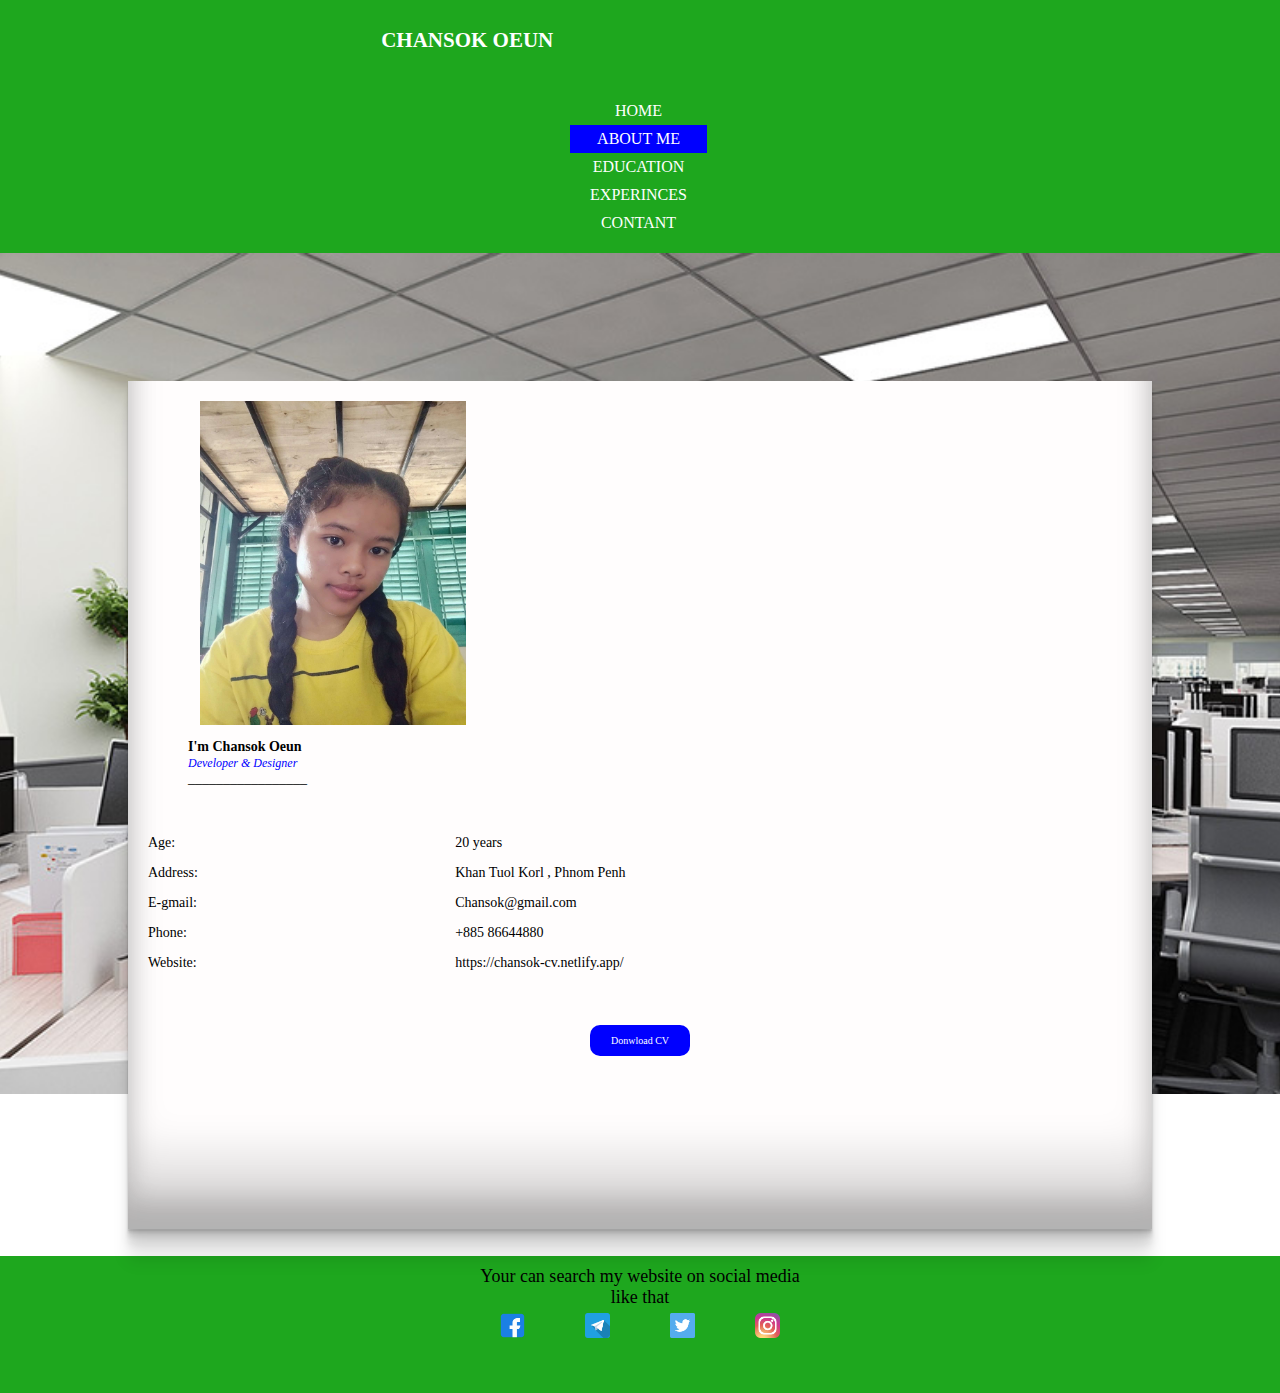
==== commit 8972f024: "index" ====
--- a/pages/about-me .html
+++ b/pages/about-me .html
@@ -52,7 +52,10 @@
 
                     </div>
                     <div class="down">
-                        <div class="donwloding">Donwload CV</div>
+                        <a href="../images/chansok-coverletter.docx">
+                            <div class="donwloding">Donwload CV</div>
+                        </a>
+                        
                     </div>
                 </div>
             
